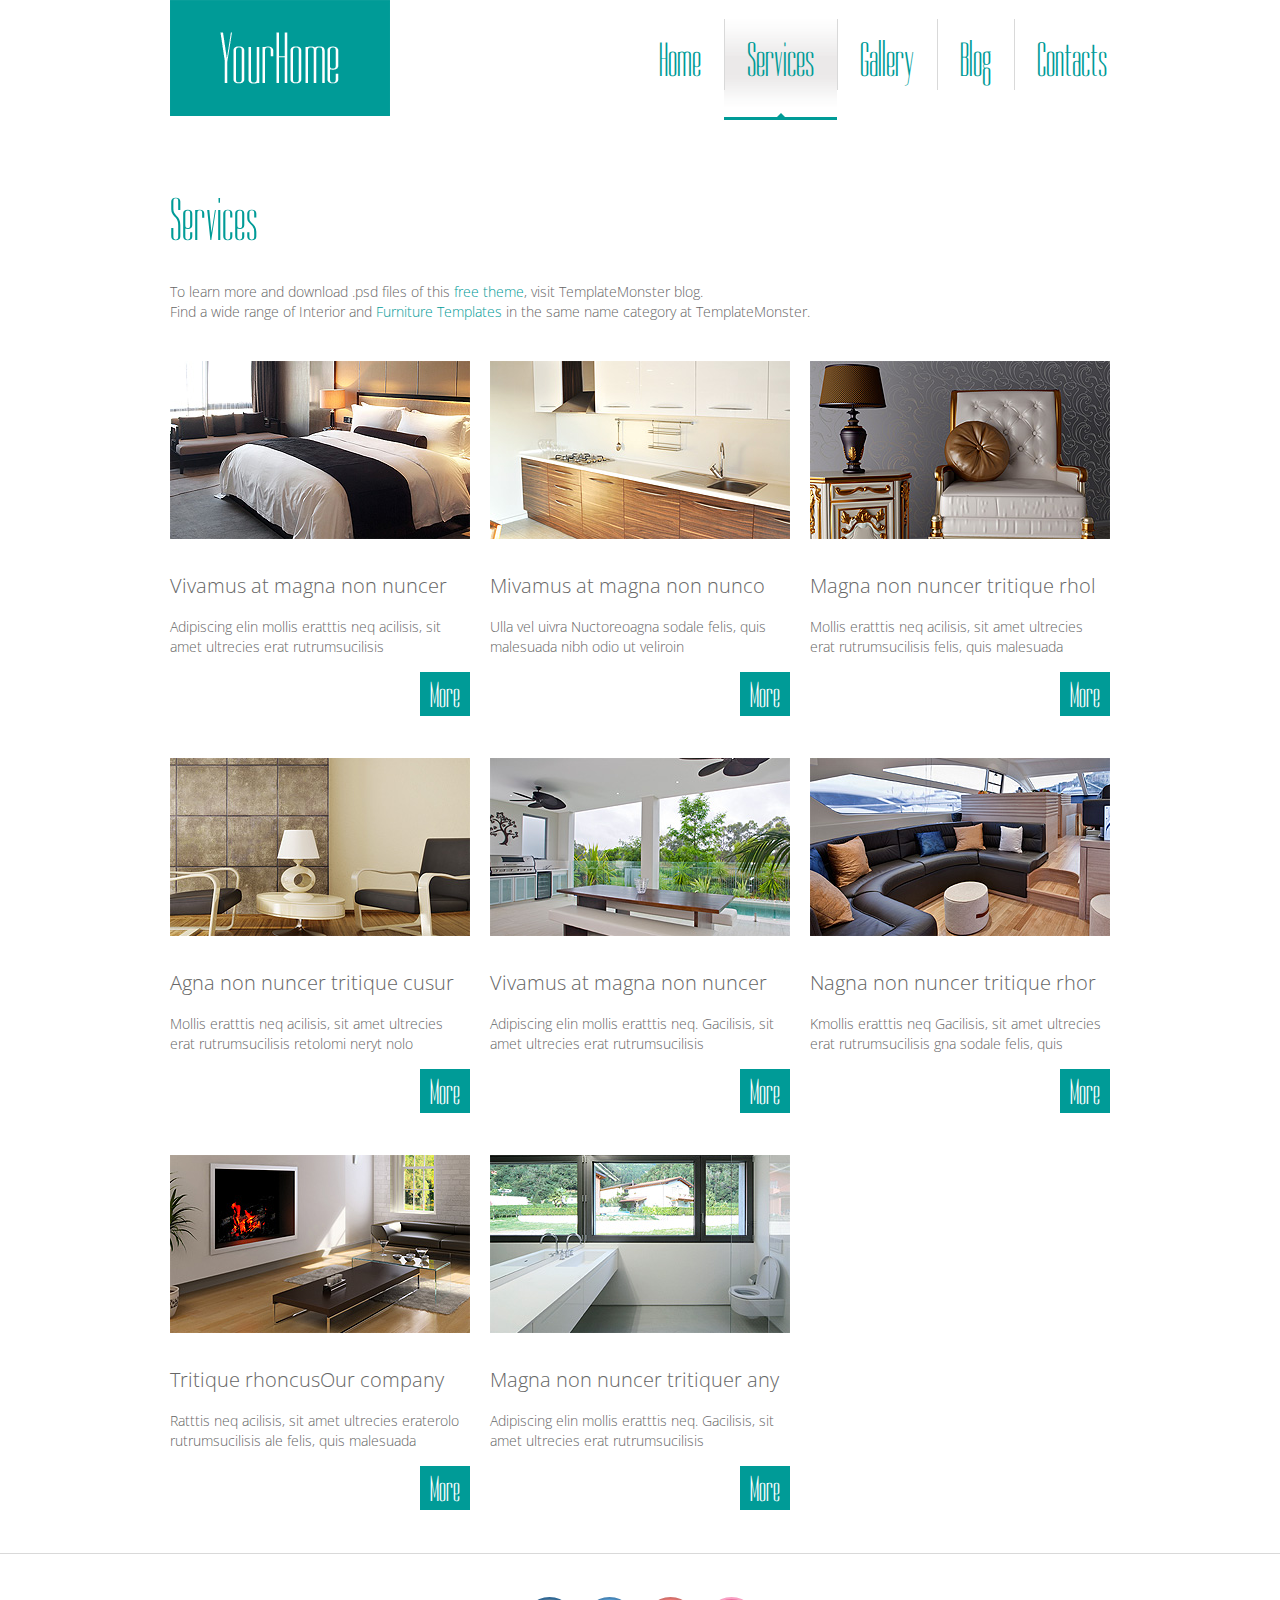
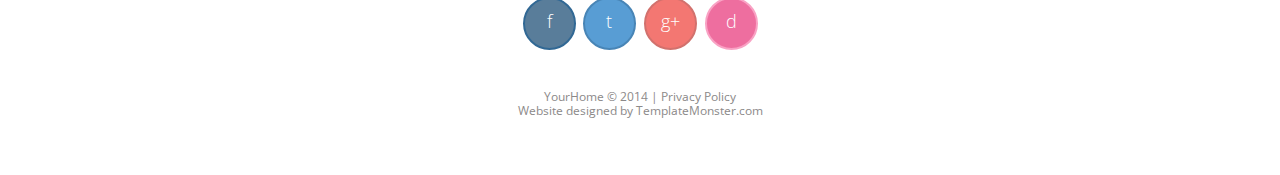
==== piscine_projet/site/index-1.html @ 0c4c8823 "projet piscine" ====
<!DOCTYPE html>
<html lang="en">
     <head>
     <title>Services</title>
     <meta charset="utf-8">
     <meta name = "format-detection" content = "telephone=no" />
     <link rel="icon" href="images/favicon.ico">
     <link rel="shortcut icon" href="images/favicon.ico" />
  <link rel="stylesheet" type="text/css" href="css/tooltipster.css" />
     <link rel="stylesheet" href="css/style.css">
     <script src="js/jquery.js"></script>
     <script src="js/jquery-migrate-1.2.1.js"></script>
     <script src="js/script.js"></script> 
     <script src="js/superfish.js"></script>
     <script src="js/jquery.ui.totop.js"></script>
     <script src="js/jquery.equalheights.js"></script>
     <script src="js/jquery.mobilemenu.js"></script>
     <script src="js/jquery.easing.1.3.js"></script>
      <script src="js/jquery.tooltipster.js"></script>
     <script>
       $(document).ready(function(){
        $().UItoTop({ easingType: 'easeOutQuart' });
        $('.tooltip').tooltipster();
        });
     </script>

     <!--[if lt IE 9]>
       <div style=' clear: both; text-align:center; position: relative;'>
         <a href="http://windows.microsoft.com/en-US/internet-explorer/products/ie/home?ocid=ie6_countdown_bannercode">
           <img src="http://storage.ie6countdown.com/assets/100/images/banners/warning_bar_0000_us.jpg" border="0" height="42" width="820" alt="You are using an outdated browser. For a faster, safer browsing experience, upgrade for free today." />
         </a>
      </div>
      <script src="js/html5shiv.js"></script>
      <link rel="stylesheet" media="screen" href="css/ie.css">


    <![endif]-->
     </head>
     
     <body class="" id="top">
     
<!--==============================header=================================--> 
<header>  
  <div class="container_12">
    <div class="grid_12">
        <h1>
        <a href="index.html">
          <img src="images/logo.png" alt="Your Happy Family">
        </a>
      </h1>
        <div class="menu_block ">
          <nav class="horizontal-nav full-width horizontalNav-notprocessed">
            <ul class="sf-menu">
                 <li><a href="index.html">Home</a></li>
                 <li class="current"><a href="index-1.html">Services</a></li>
                 <li><a href="index-2.html">Gallery</a></li>
                 <li><a href="index-3.html">Blog</a></li>
                 <li><a href="index-4.html">Contacts</a></li>
               </ul>
            </nav>
           <div class="clear"></div>
        </div>
      </div>      
   </div>
</header>
<!--==============================Content=================================-->
<div class="content"><div class="ic">More Website Templates @ TemplateMonster.com - March 10, 2014!</div>
  <div class="container_12">
    <div class="grid_12">
      <h2>Services</h2>
      To learn more and download .psd files of this <span class="col1"><a href="http://blog.templatemonster.com/free-website-templates/">free theme</a></span>, visit TemplateMonster blog. <br>
      Find a wide range of Interior and <span class="col1"><a href="http://www.templatemonster.com/category/interior-furniture/" rel="nofollow">Furniture Templates</a></span> in the same name category at TemplateMonster. 
    </div>
    <div class="clear cl1"></div>
    <div class="serv">
    <div class="grid_4">
      <img src="images/page2_img1.jpg" alt="">
      <div class="text1"><a href="#">Vivamus at magna non nuncer </a></div>Adipiscing elin mollis eratttis neq acilisis, sit amet ultrecies erat rutrumsucilisis 
      <div class="alright"><a href="#" class="btn">More</a></div>
    </div>
    <div class="grid_4">
      <img src="images/page2_img2.jpg" alt="">
      <div class="text1"><a href="#">Mivamus at magna non nunco </a></div>Ulla vel uivra Nuctoreoagna sodale felis, quis malesuada nibh odio ut veliroin 
      <div class="alright"><a href="#" class="btn">More</a></div>
    </div>
    <div class="grid_4">
      <img src="images/page2_img3.jpg" alt="">
      <div class="text1"><a href="#">Magna non nuncer tritique rhol</a></div>Mollis eratttis neq acilisis, sit amet ultrecies erat rutrumsucilisis  felis, quis malesuada 
      <div class="alright"><a href="#" class="btn">More</a></div>
    </div>
    <div class="clear cl1"></div>
    <div class="grid_4">
      <img src="images/page2_img4.jpg" alt="">
      <div class="text1"><a href="#">Agna non nuncer tritique cusur </a></div>Mollis eratttis neq acilisis, sit amet ultrecies erat rutrumsucilisis retolomi neryt nolo
      <div class="alright"><a href="#" class="btn">More</a></div>
    </div>
    <div class="grid_4">
      <img src="images/page2_img5.jpg" alt="">
      <div class="text1"><a href="#">Vivamus at magna non nuncer </a></div>Adipiscing elin mollis eratttis neq. Gacilisis, sit amet ultrecies erat rutrumsucilisis 
      <div class="alright"><a href="#" class="btn">More</a></div>
    </div>
    <div class="grid_4">
      <img src="images/page2_img6.jpg" alt="">
      <div class="text1"><a href="#">Nagna non nuncer tritique rhor </a></div>Kmollis eratttis neq Gacilisis, sit amet ultrecies erat rutrumsucilisis gna sodale felis, quis 
      <div class="alright"><a href="#" class="btn">More</a></div>
    </div>
    <div class="clear cl1"></div>
    <div class="grid_4">
      <img src="images/page2_img7.jpg" alt="">
      <div class="text1"><a href="#">Tritique rhoncusOur company </a></div>Ratttis neq acilisis, sit amet ultrecies eraterolo rutrumsucilisis ale felis, quis malesuada
      <div class="alright"><a href="#" class="btn">More</a></div>
    </div>
    <div class="grid_4">
      <img src="images/page2_img8.jpg" alt="">
      <div class="text1"><a href="#">Magna non nuncer tritiquer any </a></div>Adipiscing elin mollis eratttis neq. Gacilisis, sit amet ultrecies erat rutrumsucilisis 
      <div class="alright"><a href="#" class="btn">More</a></div>
    </div>
    </div>
  </div>
</div>
<!--==============================footer=================================-->
<footer>   
    <div class="container_12">
      
      <div class="grid_12">
         <div class="socials">
      <section id="facebook">
        <a href="#" target="_blank"><span id="fackbook" class="tooltip" title="Link us on Facebook">f</span></a>
        </section>
        <section id="twitter">
        <a href="#" target="_blank"><span id="twitter-default" class="tooltip" title="Follow us on Twitter">t</span></a>
        </section>      
        <section id="google">
        <a href="#" target="_blank"><span id="google-default" class="tooltip" title="Follow us on Google Plus">g<span>+</span></span></a>
        </section>        
        <section id="rss">
        <a href="#" target="_blank"><span id="rss-default" class="tooltip" title="Follow us on Dribble">d</span></a>
        </section>
       
      

        </div>
        <div class="copy">
        YourHome &copy; 2014  |  <a href="#">Privacy Policy</a> <br> Website designed by <a href="http://www.templatemonster.com/" rel="nofollow">TemplateMonster.com  </a>
        </div>
         
      </div>
    </div>  
</footer>
</body>
</html>
---- piscine_projet/site/css/tooltipster.css ----
html {
	 -webkit-font-smoothing: antialiased;
}


/* This is the default Tooltipster theme (feel free to modify or duplicate and create multiple themes!): */
.tooltipster-default {
	border-radius: 5px; 
	border: 2px solid #000;
	background: #4c4c4c;
	color: #fff;
}

/* Use this next selector to style things like font-size and line-height: */
.tooltipster-default .tooltipster-content {
	font-family: Arial, sans-serif;
	font-size: 14px;
	line-height: 16px;
	padding: 8px 10px;
	overflow: hidden;
}

/* This next selector defines the color of the border on the outside of the arrow. This will automatically match the color and size of the border set on the main tooltip styles. Set display: none; if you would like a border around the tooltip but no border around the arrow */
.tooltipster-default .tooltipster-arrow .tooltipster-arrow-border {
	/* border-color: ... !important; */
}


/* If you're using the icon option, use this next selector to style them */
.tooltipster-icon {
	cursor: help;
	margin-left: 4px;
}








/* This is the base styling required to make all Tooltipsters work */
.tooltipster-base {
	padding: 0;
	font-size: 0;
	line-height: 0;
	position: absolute;
	z-index: 9999999;
	pointer-events: none;
	width: auto;
	overflow: visible;
}
.tooltipster-base .tooltipster-content {
	overflow: hidden;
}


/* These next classes handle the styles for the little arrow attached to the tooltip. By default, the arrow will inherit the same colors and border as what is set on the main tooltip itself. */
.tooltipster-arrow {
	display: block;
	text-align: center;
	width: 100%;
	height: 100%;
	position: absolute;
	top: 0;
	left: 0;
	z-index: -1;
}
.tooltipster-arrow span, .tooltipster-arrow-border {
	display: block;
	width: 0; 
	height: 0;
	position: absolute;
}
.tooltipster-arrow-top span, .tooltipster-arrow-top-right span, .tooltipster-arrow-top-left span {
	border-left: 8px solid transparent !important;
	border-right: 8px solid transparent !important;
	border-top: 8px solid;
	bottom: -8px;
}
.tooltipster-arrow-top .tooltipster-arrow-border, .tooltipster-arrow-top-right .tooltipster-arrow-border, .tooltipster-arrow-top-left .tooltipster-arrow-border {
	border-left: 9px solid transparent !important;
	border-right: 9px solid transparent !important;
	border-top: 9px solid;
	bottom: -8px;
}

.tooltipster-arrow-bottom span, .tooltipster-arrow-bottom-right span, .tooltipster-arrow-bottom-left span {
	border-left: 8px solid transparent !important;
	border-right: 8px solid transparent !important;
	border-bottom: 8px solid;
	top: -8px;
}
.tooltipster-arrow-bottom .tooltipster-arrow-border, .tooltipster-arrow-bottom-right .tooltipster-arrow-border, .tooltipster-arrow-bottom-left .tooltipster-arrow-border {
	border-left: 9px solid transparent !important;
	border-right: 9px solid transparent !important;
	border-bottom: 9px solid;
	top: -8px;
}
.tooltipster-arrow-top span, .tooltipster-arrow-top .tooltipster-arrow-border, .tooltipster-arrow-bottom span, .tooltipster-arrow-bottom .tooltipster-arrow-border {
	left: 0;
	right: 0;
	margin: 0 auto;
}
.tooltipster-arrow-top-left span, .tooltipster-arrow-bottom-left span {
	left: 6px;
}
.tooltipster-arrow-top-left .tooltipster-arrow-border, .tooltipster-arrow-bottom-left .tooltipster-arrow-border {
	left: 5px;
}
.tooltipster-arrow-top-right span,  .tooltipster-arrow-bottom-right span {
	right: 6px;
}
.tooltipster-arrow-top-right .tooltipster-arrow-border, .tooltipster-arrow-bottom-right .tooltipster-arrow-border {
	right: 5px;
}
.tooltipster-arrow-left span, .tooltipster-arrow-left .tooltipster-arrow-border {
	border-top: 8px solid transparent !important;
	border-bottom: 8px solid transparent !important; 
	border-left: 8px solid;
	top: 50%;
	margin-top: -7px;
	right: -8px;
}
.tooltipster-arrow-left .tooltipster-arrow-border {
	border-top: 9px solid transparent !important;
	border-bottom: 9px solid transparent !important; 
	border-left: 9px solid;
	margin-top: -8px;
}
.tooltipster-arrow-right span, .tooltipster-arrow-right .tooltipster-arrow-border {
	border-top: 8px solid transparent !important;
	border-bottom: 8px solid transparent !important; 
	border-right: 8px solid;
	top: 50%;
	margin-top: -7px;
	left: -8px;
}
.tooltipster-arrow-right .tooltipster-arrow-border {
	border-top: 9px solid transparent !important;
	border-bottom: 9px solid transparent !important; 
	border-right: 9px solid;
	margin-top: -8px;
}


/* Some CSS magic for the awesome animations - feel free to make your own custom animations and reference it in your Tooltipster settings! */

.tooltipster-fade {
	opacity: 0;
	-webkit-transition-property: opacity;
	-moz-transition-property: opacity;
	-o-transition-property: opacity;
	-ms-transition-property: opacity;
	transition-property: opacity;
}
.tooltipster-fade-show {
	opacity: 1;
}

.tooltipster-grow {
	-webkit-transform: scale(0,0);
	-moz-transform: scale(0,0);
	-o-transform: scale(0,0);
	-ms-transform: scale(0,0);
	transform: scale(0,0);
	-webkit-transition-property: -webkit-transform;
	-moz-transition-property: -moz-transform;
	-o-transition-property: -o-transform;
	-ms-transition-property: -ms-transform;
	transition-property: transform;
	-webkit-backface-visibility: hidden;
}
.tooltipster-grow-show {
	-webkit-transform: scale(1,1);
	-moz-transform: scale(1,1);
	-o-transform: scale(1,1);
	-ms-transform: scale(1,1);
	transform: scale(1,1);
	-webkit-transition-timing-function: cubic-bezier(0.175, 0.885, 0.320, 1);
	-webkit-transition-timing-function: cubic-bezier(0.175, 0.885, 0.320, 1.15); 
	-moz-transition-timing-function: cubic-bezier(0.175, 0.885, 0.320, 1.15); 
	-ms-transition-timing-function: cubic-bezier(0.175, 0.885, 0.320, 1.15); 
	-o-transition-timing-function: cubic-bezier(0.175, 0.885, 0.320, 1.15); 
	transition-timing-function: cubic-bezier(0.175, 0.885, 0.320, 1.15);
}

.tooltipster-swing {
	opacity: 0;
	-webkit-transform: rotateZ(4deg);
	-moz-transform: rotateZ(4deg);
	-o-transform: rotateZ(4deg);
	-ms-transform: rotateZ(4deg);
	transform: rotateZ(4deg);
	-webkit-transition-property: -webkit-transform, opacity;
	-moz-transition-property: -moz-transform;
	-o-transition-property: -o-transform;
	-ms-transition-property: -ms-transform;
	transition-property: transform;
}
.tooltipster-swing-show {
	opacity: 1;
	-webkit-transform: rotateZ(0deg);
	-moz-transform: rotateZ(0deg);
	-o-transform: rotateZ(0deg);
	-ms-transform: rotateZ(0deg);
	transform: rotateZ(0deg);
	-webkit-transition-timing-function: cubic-bezier(0.230, 0.635, 0.495, 1);
	-webkit-transition-timing-function: cubic-bezier(0.230, 0.635, 0.495, 2.4); 
	-moz-transition-timing-function: cubic-bezier(0.230, 0.635, 0.495, 2.4); 
	-ms-transition-timing-function: cubic-bezier(0.230, 0.635, 0.495, 2.4); 
	-o-transition-timing-function: cubic-bezier(0.230, 0.635, 0.495, 2.4); 
	transition-timing-function: cubic-bezier(0.230, 0.635, 0.495, 2.4);
}

.tooltipster-fall {
	top: 0;
	-webkit-transition-property: top;
	-moz-transition-property: top;
	-o-transition-property: top;
	-ms-transition-property: top;
	transition-property: top;
	-webkit-transition-timing-function: cubic-bezier(0.175, 0.885, 0.320, 1);
	-webkit-transition-timing-function: cubic-bezier(0.175, 0.885, 0.320, 1.15); 
	-moz-transition-timing-function: cubic-bezier(0.175, 0.885, 0.320, 1.15); 
	-ms-transition-timing-function: cubic-bezier(0.175, 0.885, 0.320, 1.15); 
	-o-transition-timing-function: cubic-bezier(0.175, 0.885, 0.320, 1.15); 
	transition-timing-function: cubic-bezier(0.175, 0.885, 0.320, 1.15); 
}
.tooltipster-fall-show {
}
.tooltipster-fall.tooltipster-dying {
	-webkit-transition-property: all;
	-moz-transition-property: all;
	-o-transition-property: all;
	-ms-transition-property: all;
	transition-property: all;
	top: 0px !important;
	opacity: 0;
}

.tooltipster-slide {
	left: -40px;
	-webkit-transition-property: left;
	-moz-transition-property: left;
	-o-transition-property: left;
	-ms-transition-property: left;
	transition-property: left;
	-webkit-transition-timing-function: cubic-bezier(0.175, 0.885, 0.320, 1);
	-webkit-transition-timing-function: cubic-bezier(0.175, 0.885, 0.320, 1.15); 
	-moz-transition-timing-function: cubic-bezier(0.175, 0.885, 0.320, 1.15); 
	-ms-transition-timing-function: cubic-bezier(0.175, 0.885, 0.320, 1.15); 
	-o-transition-timing-function: cubic-bezier(0.175, 0.885, 0.320, 1.15); 
	transition-timing-function: cubic-bezier(0.175, 0.885, 0.320, 1.15);
}
.tooltipster-slide.tooltipster-slide-show {
}
.tooltipster-slide.tooltipster-dying {
	-webkit-transition-property: all;
	-moz-transition-property: all;
	-o-transition-property: all;
	-ms-transition-property: all;
	transition-property: all;
	left: 0px !important;
	opacity: 0;
}


/* CSS transition for when contenting is changing in a tooltip that is still open. The only properties that will NOT transition are: width, height, top, and left */
.tooltipster-content-changing {
	opacity: 0.5;
	-webkit-transform: scale(1.1, 1.1);
	-moz-transform: scale(1.1, 1.1);
	-o-transform: scale(1.1, 1.1);
	-ms-transform: scale(1.1, 1.1);
	transform: scale(1.1, 1.1);
}
---- piscine_projet/site/css/style.css ----
@import "reset.css";
@import "skeleton.css";
@import "font-awesome.css";
@import "superfish.css";

@import url(//fonts.googleapis.com/css?family=Open+Sans:400);
@import url(//fonts.googleapis.com/css?family=Open+Sans:300);
@import url(//fonts.googleapis.com/css?family=Open+Sans:600);
@import url(//fonts.googleapis.com/css?family=Dorsa);

html {
	width: 100%;

}
a[href^="tel:"] {
 color: inherit;
 text-decoration: none;
}

* {
	-webkit-text-size-adjust: none;
}

body {
	position: relative;
	min-width: 960px;
    background-color: #fff;
    color: #666;
    font: 300 14px/20px 'Open Sans', sans-serif;
}

.ic {
	border:0;
	float:right;
	background:#fff;
	color:#f00;
	width:50%;
	line-height:10px;
	font-size:10px;
	margin:-220% 0 0 0;
	overflow:hidden;
	padding:0
}

strong {
	font-weight: 700;
}

address {
	font-style: normal;
}

p {
	margin-bottom: 20px;
}

input {
	border-radius: 0 !important;
	outline: none !important;
}


img {
	max-width: 100%;
}



/****Heads****/


h1, h2, h3, h4, h5, h6 {
    font-family: 'Dorsa', sans-serif;
    font-weight: normal;
	color: #009b97;
}

h2 {
    font-size: 60px;
    line-height: 50px;
    padding-top: 76px;
    margin-bottom: 36px;
}

.page1 h2 {
    padding-top: 85px;
    margin-bottom: 23px;
}

h3 {
    font-size: 48px;
    line-height: 50px;
    padding-top: 38px;
}

h3.head1 {
    padding-top: 26px;
    margin-bottom: 20px;
}

h4 {
    padding-top: 28px;
    font-size: 36px;
    line-height: 50px;
    margin-bottom: 14px;
}

h4.head1 {
    padding-top: 120px;
}

ul.list+h4 {
    margin-top: 1px;
}

/****Lists****/


ul {
	padding: 0;
	margin: 0;
	list-style: none;
}

ul.list {
    margin-bottom: 8px;
}


ul.list li {
    padding-left: 22px;
    background: url(../images/marker.png) 0 7px no-repeat;
}

ul.list li+li {
    margin-top: 4px;
}

/****Links****/

a {
	text-decoration: none;
	color: inherit;
	outline: none;
	transition: 0.5s ease;
	-o-transition: 0.5s ease;
	-webkit-transition: 0.5s ease;
}

a:hover {
	color: #009b97;
}

a.btn {
    margin-top: 15px;
    display: inline-block;
    padding: 5px 10px 3px;
    background-color: #009b97;
    color: #fff;
    font: 400 36px/36px 'Dorsa', sans-serif;
}

.page1 a.btn {
    margin-top: 27px;
}

a.btn:hover {
    background-color: #A8A8A8;
}

/****classes****/

.mb0 {
	margin-bottom: 0px !important;
}
.m0 {
	margin: 0 !important;
}
.pad0 {
	padding: 0 !important;
}

.pad1 {
}


.img_inner {
	max-width: 100%;
	-moz-box-sizing: border-box;
	-webkit-box-sizing: border-box;
	-o-box-sizing: border-box;
	box-sizing: border-box;
	margin-bottom: 12px;
	margin-top: 5px;
}


.fleft {
	float: left;
	width: auto !important;
	margin-right: 20px;
	margin-bottom: 0px;
	margin-top: 3px;
}


.oh {
	overflow: hidden;
}
.fright {
	float: right !important;
}
.upp {
	text-transform: uppercase;
}

.alright {
	text-align: right;
}
.center {
	text-align: center;
}
.wrapper, .extra_wrapper {
	overflow: hidden;
}
.clear {
	float: none !important;
	clear: both;
}

.nowrap {
    white-space: nowrap;
}
/*header*/

header {
	display: block;

}


header h1 {
	position: relative;
	text-align: center;
    float: left;
}


header h1 a {
	display: inline-block;
	overflow: hidden;
	width: 220px;
    height: 116px;
	font-size: 0;
	line-height: 0;
	
	text-indent: -999px;
	transition: 0s ease;
	-o-transition: 0s ease;
	-webkit-transition: 0s ease;
}
header h1 a img {
	display: block;
}

.page1_block {
    font-size: 20px;
    font-weight: 300;
    border-bottom: 1px solid #d9d9d9;
    padding-bottom: 33px;
}

/**Content**/

.content {
    padding-bottom: 43px;
}


.tt-grid-wrapper {
    margin-bottom: 6px;
}

.hor {
    padding-top: 43px;
    border-bottom: 1px solid #d9d9d9;
}

.text1 {
    font-size: 20px;
    line-height: 24px;
    font-weight: 300;
    margin-bottom: 19px;
}

.clear.cl1 {
    height: 39px;
}

.serv img {
    margin-bottom: 35px;
}

.serv .clear {
    height: 42px;
}

.gallery {
    overflow: hidden;
    padding-top: 3px;
}

.gallery .clear {
    height: 43px;
}

.blog .text1 {
    margin-bottom: 17px;
}

.blog a.btn {
    position: relative;
    top: 1px;
    margin-bottom: 2px;
    margin-right: 45px;
}

.blog .clear {
    height: 42px;
}

.blog table {
    border-top: 1px solid #d9d9d9;
    width: 100%;
    line-height: 40px;
}

.blog table tr {
    border-bottom: 1px solid #d9d9d9;
}

.blog table .fa {
    font-size: 20px;
    color: #5ec0bd;
    min-width: 24px;
    margin-right: 27px;
    line-height: 40px;
}

.blog table td+td .fa  {
    margin-right: 5px;
}

.blog table td:first-child {
    width: 238px;
}

.blog table td+td+td {
    text-align: right;
}

.blog +.blog  {
    padding-top: 84px;
}

a.gal {
    display: block;
    background: url(../images/magnify.png) center center no-repeat #009b97; 
}

a.gal img {
    transition: 0.5s ease;
    -o-transition: 0.5s ease;
    -webkit-transition: 0.5s ease;
    width: 100%;
    box-shadow: 0 0 0 #fff;
}


a.gal:hover img {
    opacity: 0.2;
}

/**Map**/

.col1 {
    color: #009b97;
}

.col1 a:hover, a.col1:hover {
    color: #666;
}

.map {
    overflow: hidden;
    position: relative;
    padding-top: 3px;
}
 

.map figure {
    position: relative;
	display: block;
	width: 100%;
	-moz-box-sizing: border-box;
	-webkit-box-sizing: border-box;
	-o-box-sizing: border-box;
	box-sizing: border-box;
}

.map figure iframe {
	width: 100%;
	height: 350px;
	max-width: 100%;
}
.map address {
    margin-top: -7px;
    float: left;
	display: block;
}

.map address dt {
    margin-bottom: 20px;
}

.map address+address {
    margin-left: 34px;
}

 address dd span {
	display: inline-block;
	text-align: left;
}

.map address dd span.col1 {
	min-width: 0;
}

a.link-1 {
   color: #8fbf4d;
}

.map a.link-1 {
    display: inline-block;
    margin-left: 22px;
}

a.link-1:hover {
    color: #3e454c;
}



/**Footer**/

footer {
    border-top: 1px solid #d9d9d9;
	display: block;
    text-align: center;
    padding: 0px 0 57px;
    font-size: 12px;
    color: #8c8989;
    line-height: 14px;
}

.socials {
    margin-bottom: 40px;
    font-size: 0;
    line-height: 0;
    padding-top: 43px;
}

.socials a>span {
    display: inline-block;
    width: 49px;
    color: #fff;
    font-size: 18px;
    line-height: 45px;
    height: 49px;
    border-radius: 500px;
    background-color: #597d9a;
    border: 2px solid #316894;
}

.socials section+section {
    margin-left: 7px;
}

.socials * {
    white-space: nowrap !important;
}

.socials section+section>a>span {
    background-color: #589dd4;
    border-color: #4885b6;
}

.socials section+section+section>a>span {
    background-color: #f37772;
    border-color: #d2716d;
}

.socials section+section+section+section>a>span {
    background-color: #ee6e9f;
    border-color: #f9a2c4;
}

.socials section+section+section {
    margin-left: 8px;
}

.socials section {
    display: inline-block;
}


.copy {
    font-weight: normal;
}

#toTop {
    display: none;
    text-decoration: none;
    position: fixed;
    bottom: 40px;
    left: 51%;
    margin-left: 500px;
    overflow: hidden;
    width: 42px;
    height: 45px;
    border: none;
    text-indent: -999px;
    z-index: 20;
    background: url(../images/totop.png) no-repeat left 0;
    transition: 0s ease;
    -o-transition: 0s ease;
    -webkit-transition: 0s ease;
}
#toTop:hover {
    outline: none;
    background-position: right 0;
}

/*==================================RESPONSIVE LAYOUTS===============================================*/


@media only screen and (max-width: 995px) {
 body {
 min-width: 768px;
}


.fl1 {
    float: none;
    margin-left: 0 !important;
    width: auto;
}

 .map figure,  .map figure iframe,  #form input,  #form textarea,  #form .success {
 width: 100% !important;
 float: none !important;
}
 #form .success {
 -moz-box-sizing: border-box;
 -webkit-box-sizing: border-box;
 -o-box-sizing: border-box;
 box-sizing: border-box;
}
 .map figure {
 height: auto !important;
}
 .extra_wrapper {
 overflow: visible;
}

.map figure {
	margin-bottom: 15px;
}

.nowrap {
    white-space: normal;
}


.caption .price {
    display: none;
}

.caption {
    padding-top: 20px;
}


.camera_prev {
    margin-left: -374px;
} 

.camera_next  {
    margin-right: -374px;
}

.fl1.fl2 {
    clear: both;
}



}


@media only screen and (max-width: 767px) {
body {
    min-width: 420px;
}

header {
    -webkit-background-size: auto auto !important;
    -moz-background-size:  auto auto !important;
    -ms-background-size:  auto auto !important;
    -o-background-size:  auto auto !important;
    background-size:  auto auto !important;
}

#bookingForm {
    margin-right: 0;
}

.tmRadio p {
   padding-left: 0;
   padding-top: 10px;
}

.tmRadio {
    margin-left: 0 !important;
}

.tmRadio strong {
    margin-left: 0;
}

#bookingForm > strong + .controlHolder {
    width: 280px;
}

.camera_prev {
    margin-left: 0;
    left: 20px;
    bottom: 60px;
    top: auto;
    margin-top: 0;
} 

.camera_next  {
    margin-right: 0;
    right: 20px;
    bottom: 60px;
    top: auto;
    margin-top: 0;
}


.banner img {
    width: 100%;
}


.banner {
    margin-bottom: 25px;
} 

.block1 {
    margin-bottom: 30px;
}

.map address +address {
    margin-left: 0;
    float: none;
    margin-top: 20px;
}

.socials {
    float: none;
    overflow: hidden;
}

.copy {
    float: none;
    padding-top: 40px;
}

header h1 {
	display: block;
	width: auto;
    position: relative;
	height: auto;
    margin-bottom: 20px;
}

.img_inner {
    width: 100% !important;
    float: none !important;
    margin-right: 0 !important;
    margin-bottom: 20px !important;
}

h1 a {
	max-width: 90%;
}

.img_inner img {
	width: 100%;
}

header h1 {
    float: none;
    text-align: center;
}

header h1 a {
 	width: auto;
 	display: inline-block;
    height: auto;
}


 .map {
 	padding-right: 0px !important;
 }

 .map figure iframe {
 width: 100%;
 height: 300px;
}
 .map address {
 	margin-right: 0;
}

.noresize {
 width: auto !important;
 float: left !important;
 margin-right: 20px !important;
 margin-top: 4px !important;
}

 .img_inner {
 margin-top: 30px;
}

.map address {
    float: none;
}

.ui-datepicker {
    width: 280px;
}

}

@media only screen and (max-width: 479px) {
 body {
 min-width: 300px;
}

#bookingForm > strong + .controlHolder {
    width: 210px;
}

.ui-datepicker {
    left: 50% !important;
    margin-left: -140px;
}

}
---- piscine_projet/site/css/ie.css ----
ul.list1 li .drop, .socials a {
	behavior: url(js/PIE.htc);
	position: relative;
}

.camera_pie {
	display: none !important;
}

.camera_bar {
	position: relative;
}

#pie_0 {
	top: 0px !important;
	height: 6px !important;
	background-color: #009B97 !important;
}

.socials a {
	margin-right: 9px;
}


#form .invalid .error-message, #form .empty .empty-message {
	display: block;
}

#form .error-message, #form .empty-message {
	display: none;
}

a.gal:hover img { 
	filter:progid:DXImageTransform.Microsoft.Alpha(opacity=20);

}

.camera_prev, 
.camera_next,
.camera_play, 
.camera_stop {
	display: none;
}

#camera_wrap:hover .camera_prev,
#camera_wrap:hover .camera_next,
#camera_wrap:hover .camera_play, 
#camera_wrap:hover .camera_stop  {
	display: block;
}
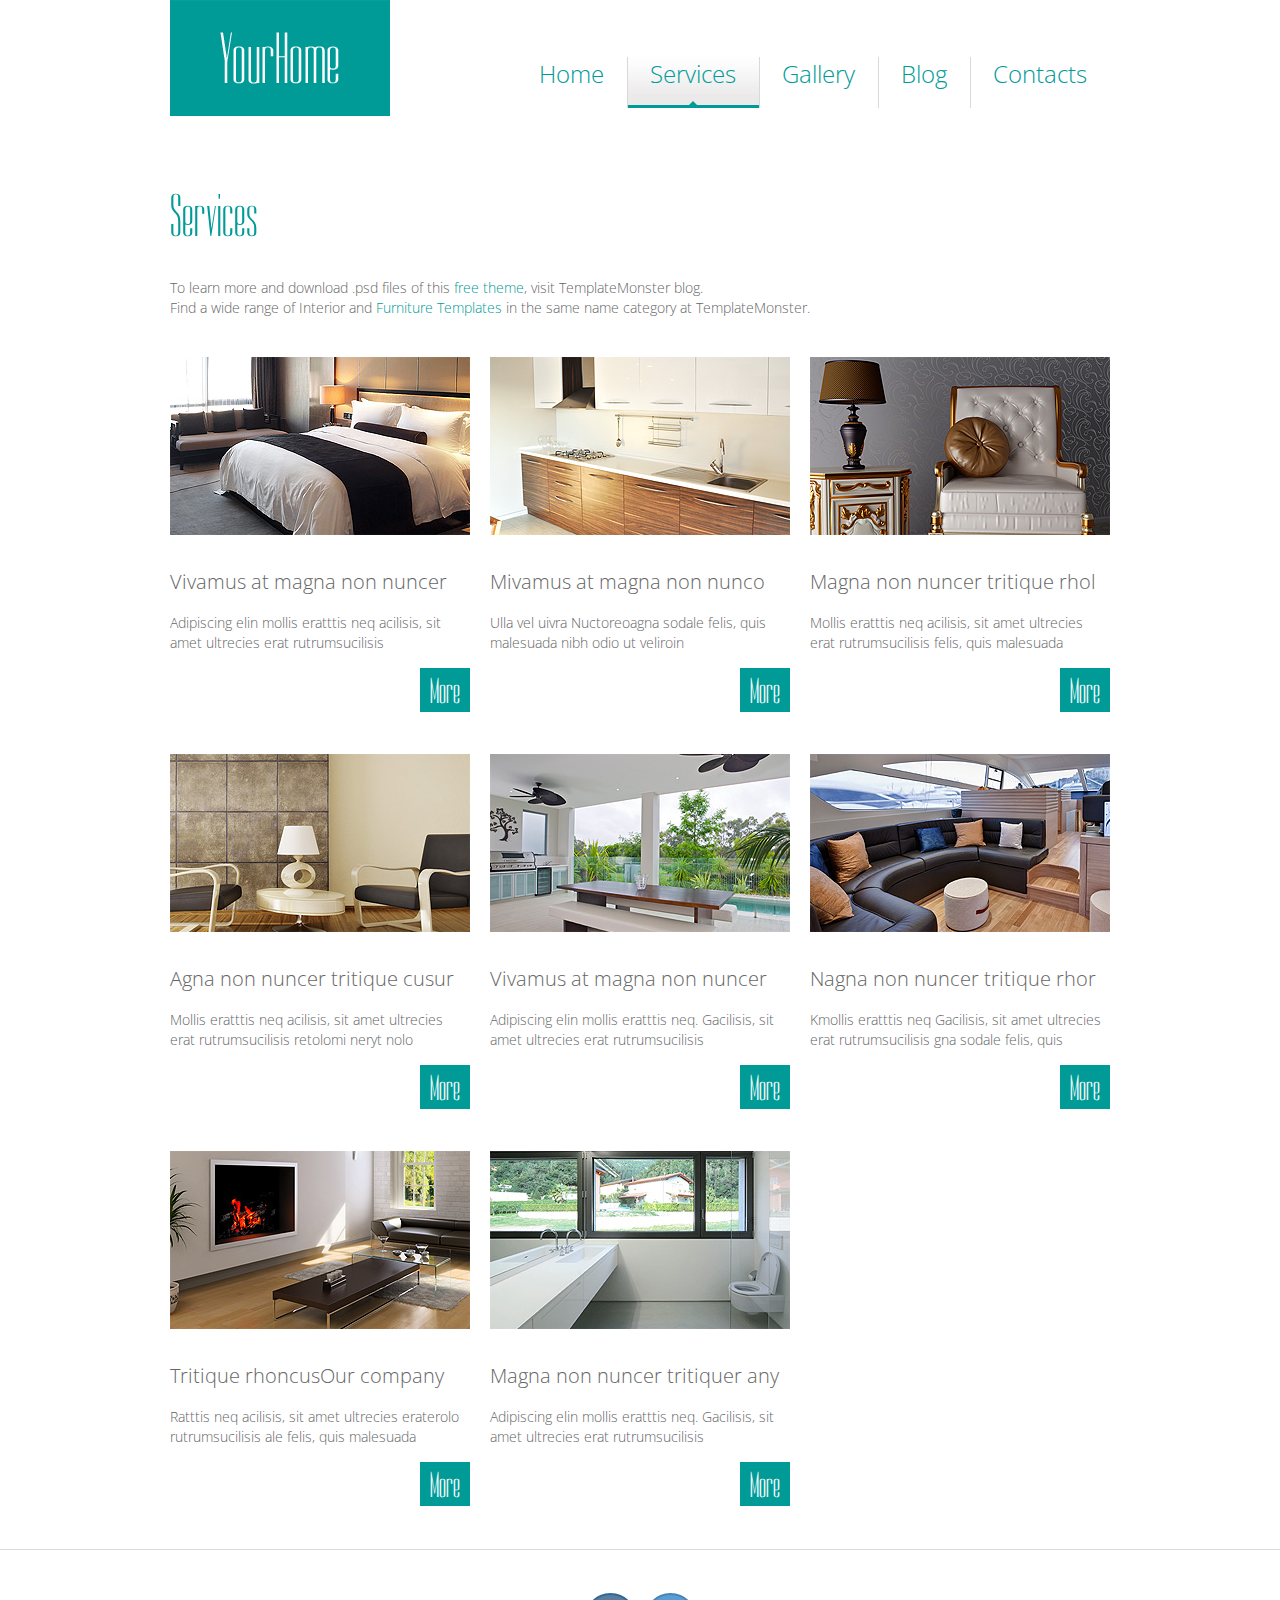
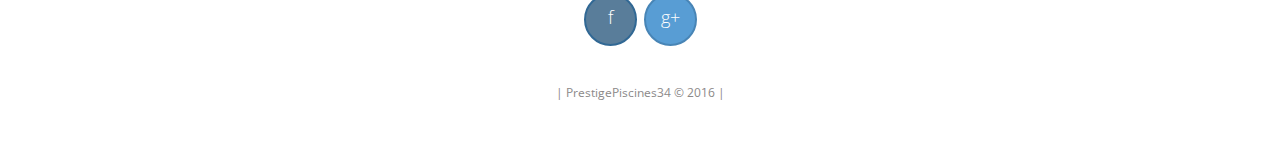
==== commit df96993a: "Changement" ====
--- a/piscine_projet/site/index-1.html
+++ b/piscine_projet/site/index-1.html
@@ -123,25 +123,20 @@
     <div class="container_12">
       
       <div class="grid_12">
-         <div class="socials">
+        <div class="socials">
       <section id="facebook">
-        <a href="#" target="_blank"><span id="fackbook" class="tooltip" title="Link us on Facebook">f</span></a>
+        <a href="https://www.facebook.com/Prestige.piscines/?fref=ts" target="_blank"><span id="fackbook" class="tooltip" title="Suivez nous sur Facebook">f</span></a>
         </section>
-        <section id="twitter">
-        <a href="#" target="_blank"><span id="twitter-default" class="tooltip" title="Follow us on Twitter">t</span></a>
-        </section>      
+        
         <section id="google">
-        <a href="#" target="_blank"><span id="google-default" class="tooltip" title="Follow us on Google Plus">g<span>+</span></span></a>
+        <a href="#" target="_blank"><span id="google-default" class="tooltip" title="Suivez nous sur Google Plus">g<span>+</span></span></a>
         </section>        
-        <section id="rss">
-        <a href="#" target="_blank"><span id="rss-default" class="tooltip" title="Follow us on Dribble">d</span></a>
-        </section>
-       
+            
       
 
         </div>
         <div class="copy">
-        YourHome &copy; 2014  |  <a href="#">Privacy Policy</a> <br> Website designed by <a href="http://www.templatemonster.com/" rel="nofollow">TemplateMonster.com  </a>
+      |   PrestigePiscines34 &copy; 2016  |
         </div>
          
       </div>
--- a/piscine_projet/site/css/style.css
+++ b/piscine_projet/site/css/style.css
@@ -1,4 +1,4 @@
-@import "reset.css";
+ @import "reset.css";
 @import "skeleton.css";
 @import "font-awesome.css";
 @import "superfish.css";
@@ -41,6 +41,17 @@
 	overflow:hidden;
 	padding:0
 }
+
+.logo_prestige {
+    width:110%;
+    margin: 45px -19px;
+}
+
+.menu_block{
+    font-size: 10%
+
+}
+
 
 strong {
 	font-weight: 700;
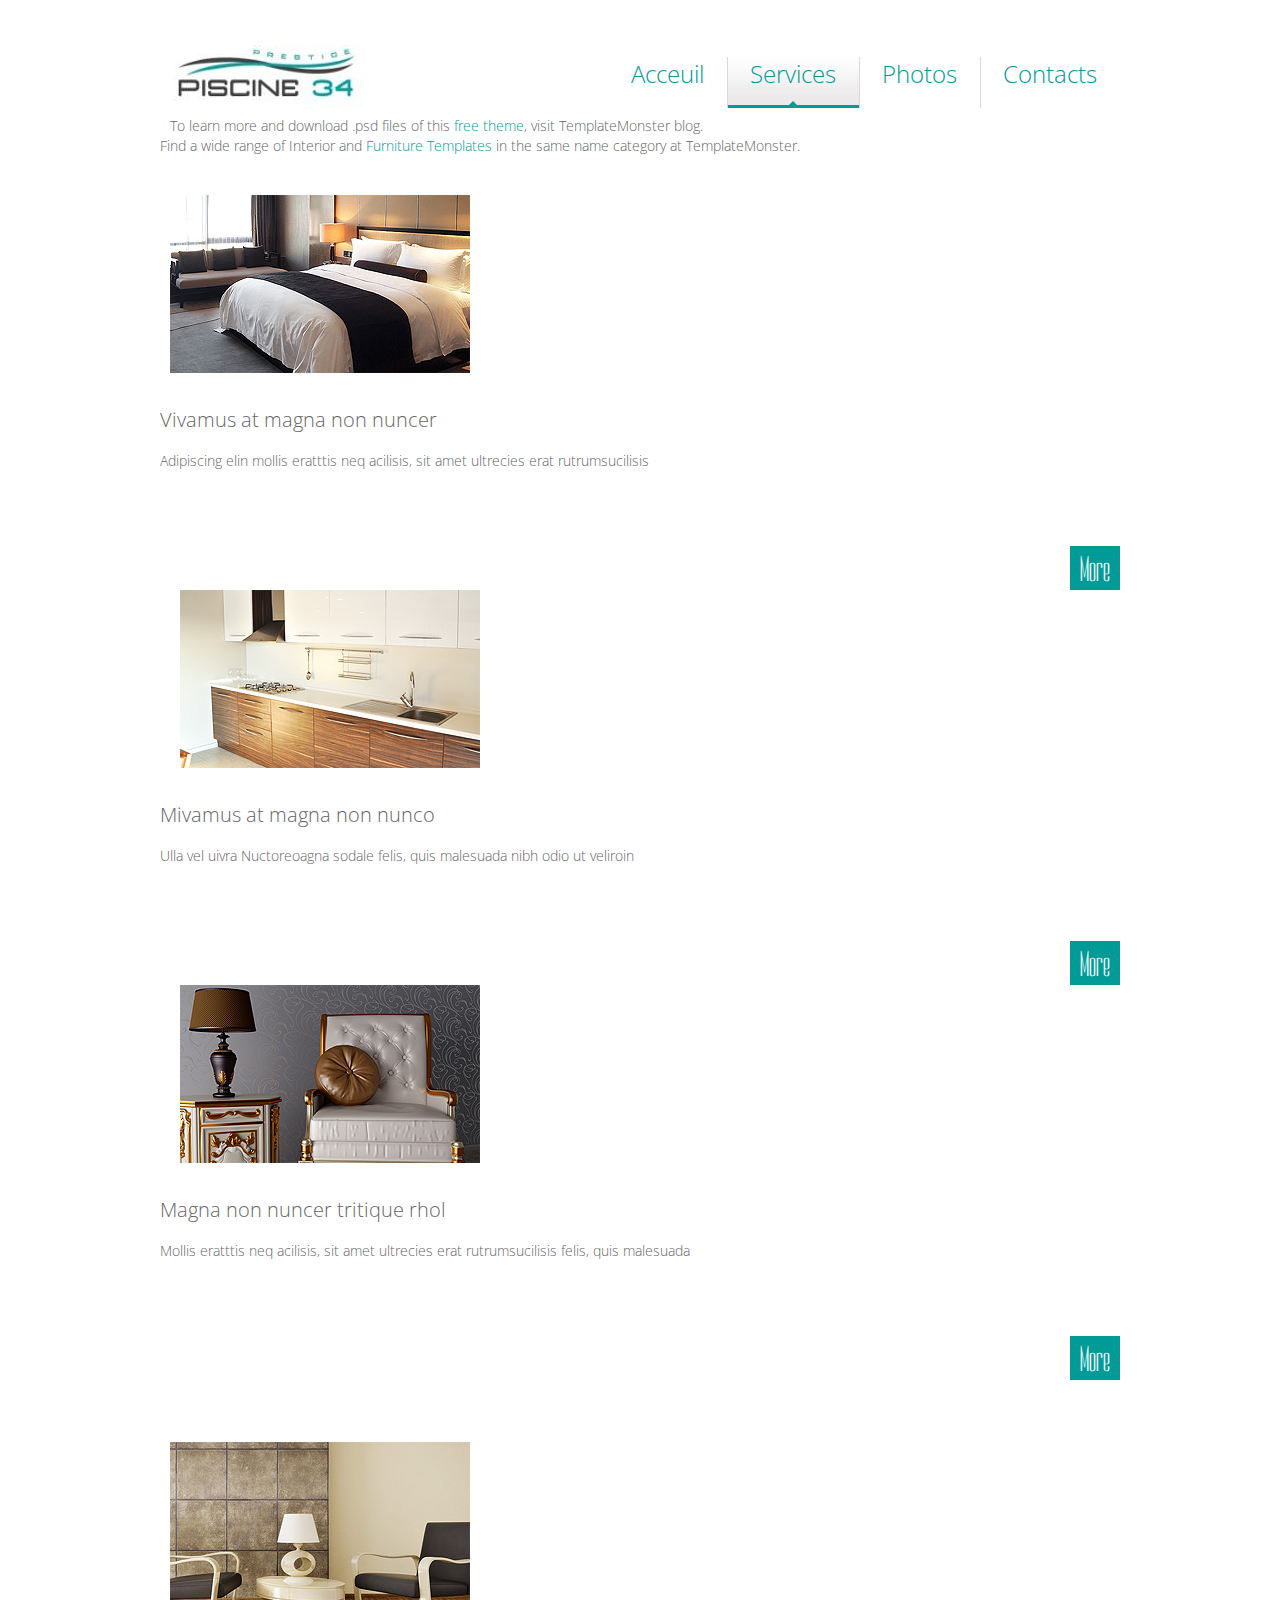
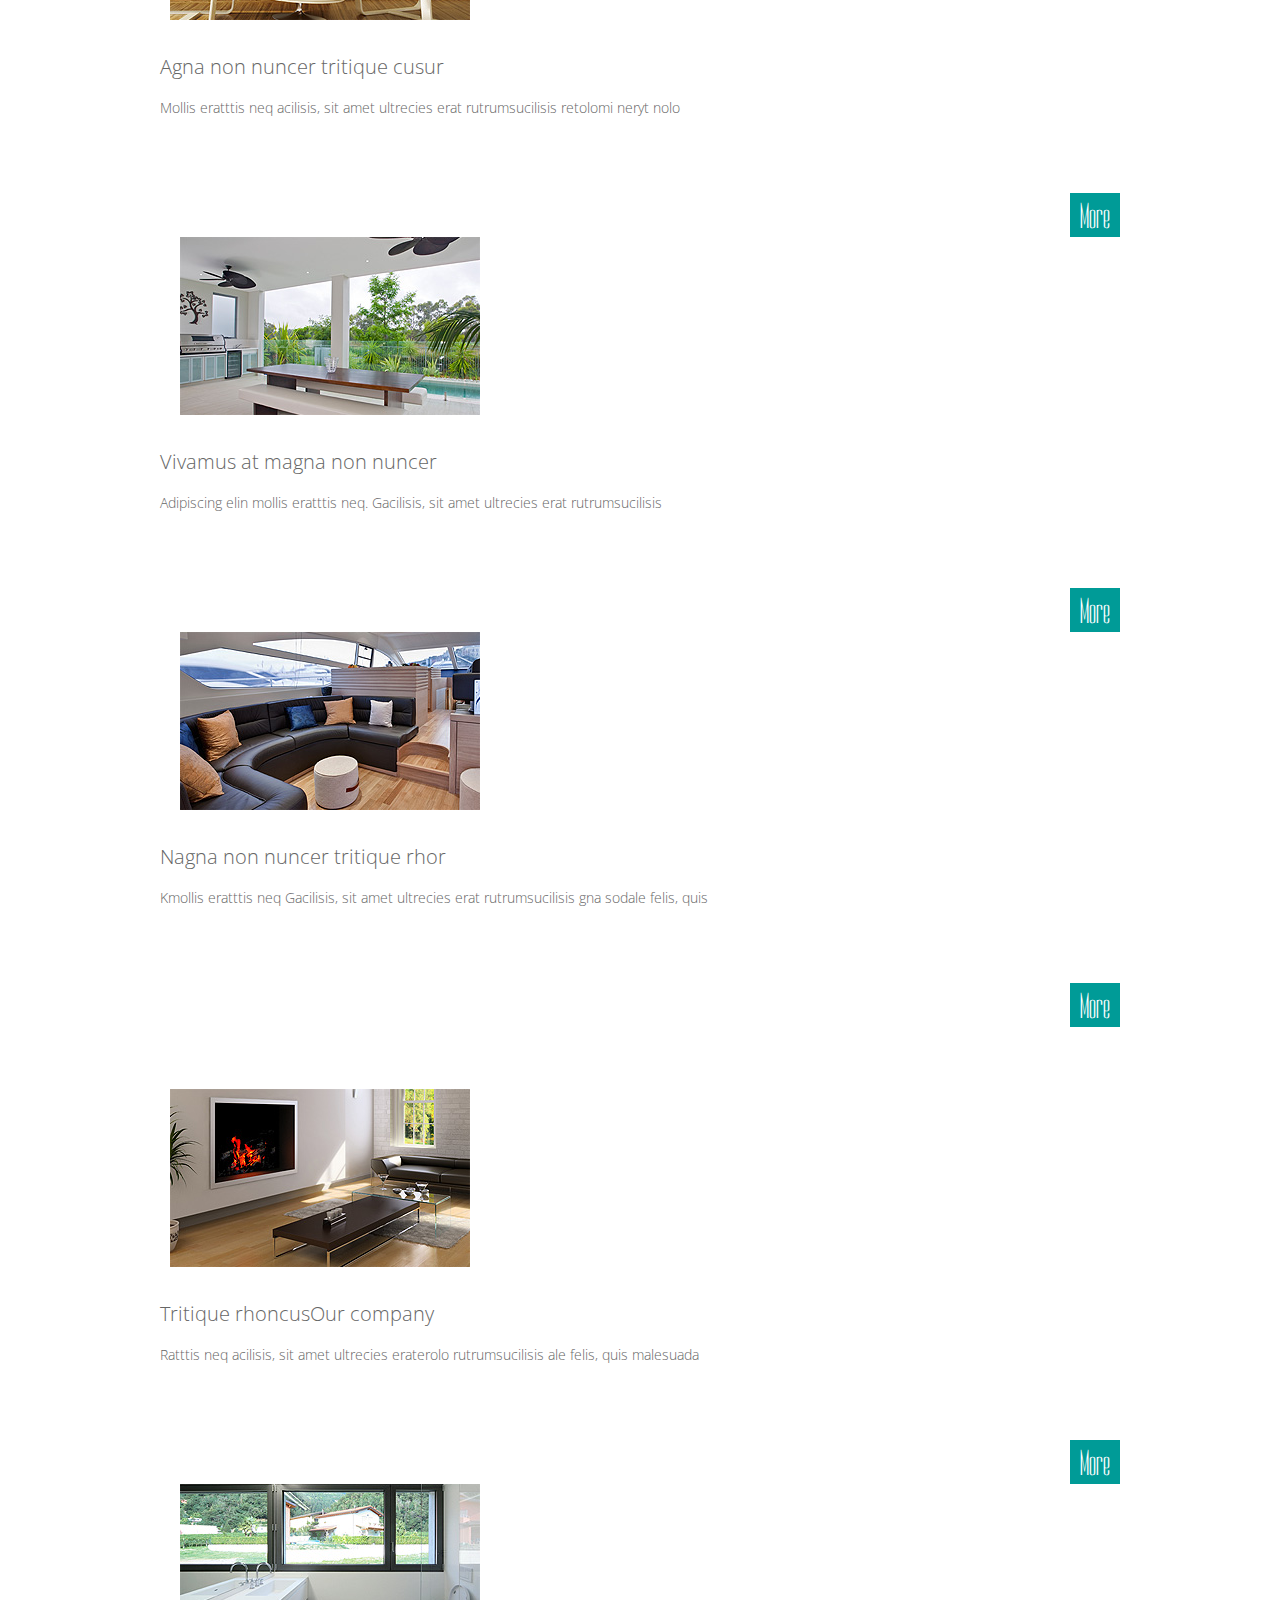
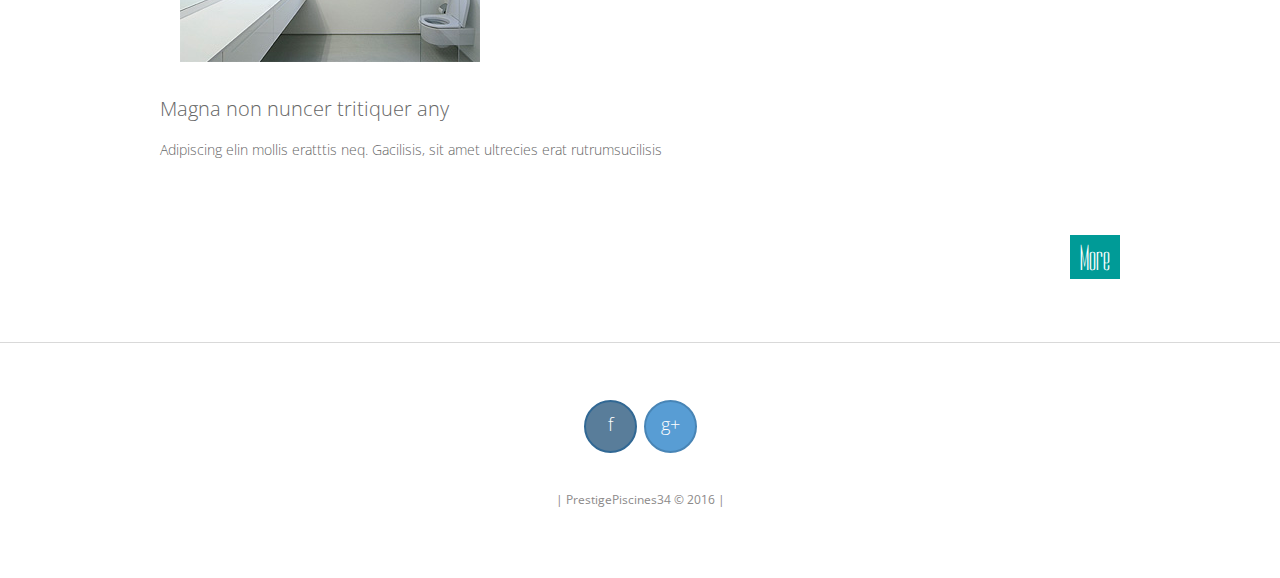
==== commit 4fd0e6a6: "sup des h2 et modfication du contact" ====
--- a/piscine_projet/site/index-1.html
+++ b/piscine_projet/site/index-1.html
@@ -45,16 +45,17 @@
     <div class="grid_12">
         <h1>
         <a href="index.html">
-          <img src="images/logo.png" alt="Your Happy Family">
+          <div class="logo_prestige">
+            <img src="images/logo.jpg" alt="Prestige Piscines 34">
+          </div>
         </a>
       </h1>
         <div class="menu_block ">
           <nav class="horizontal-nav full-width horizontalNav-notprocessed">
             <ul class="sf-menu">
-                 <li><a href="index.html">Home</a></li>
+                 <li><a href="index.html">Acceuil</a></li>
                  <li class="current"><a href="index-1.html">Services</a></li>
-                 <li><a href="index-2.html">Gallery</a></li>
-                 <li><a href="index-3.html">Blog</a></li>
+                 <li><a href="index-2.html">Photos</a></li>
                  <li><a href="index-4.html">Contacts</a></li>
                </ul>
             </nav>
@@ -67,7 +68,7 @@
 <div class="content"><div class="ic">More Website Templates @ TemplateMonster.com - March 10, 2014!</div>
   <div class="container_12">
     <div class="grid_12">
-      <h2>Services</h2>
+      <!--<h2>Services</h2>-->
       To learn more and download .psd files of this <span class="col1"><a href="http://blog.templatemonster.com/free-website-templates/">free theme</a></span>, visit TemplateMonster blog. <br>
       Find a wide range of Interior and <span class="col1"><a href="http://www.templatemonster.com/category/interior-furniture/" rel="nofollow">Furniture Templates</a></span> in the same name category at TemplateMonster. 
     </div>
--- a/piscine_projet/site/css/style.css
+++ b/piscine_projet/site/css/style.css
@@ -163,7 +163,8 @@
 }
 
 a.btn {
-    margin-top: 15px;
+    margin-top: 75px;
+    margin-left: 284px;
     display: inline-block;
     padding: 5px 10px 3px;
     background-color: #009b97;
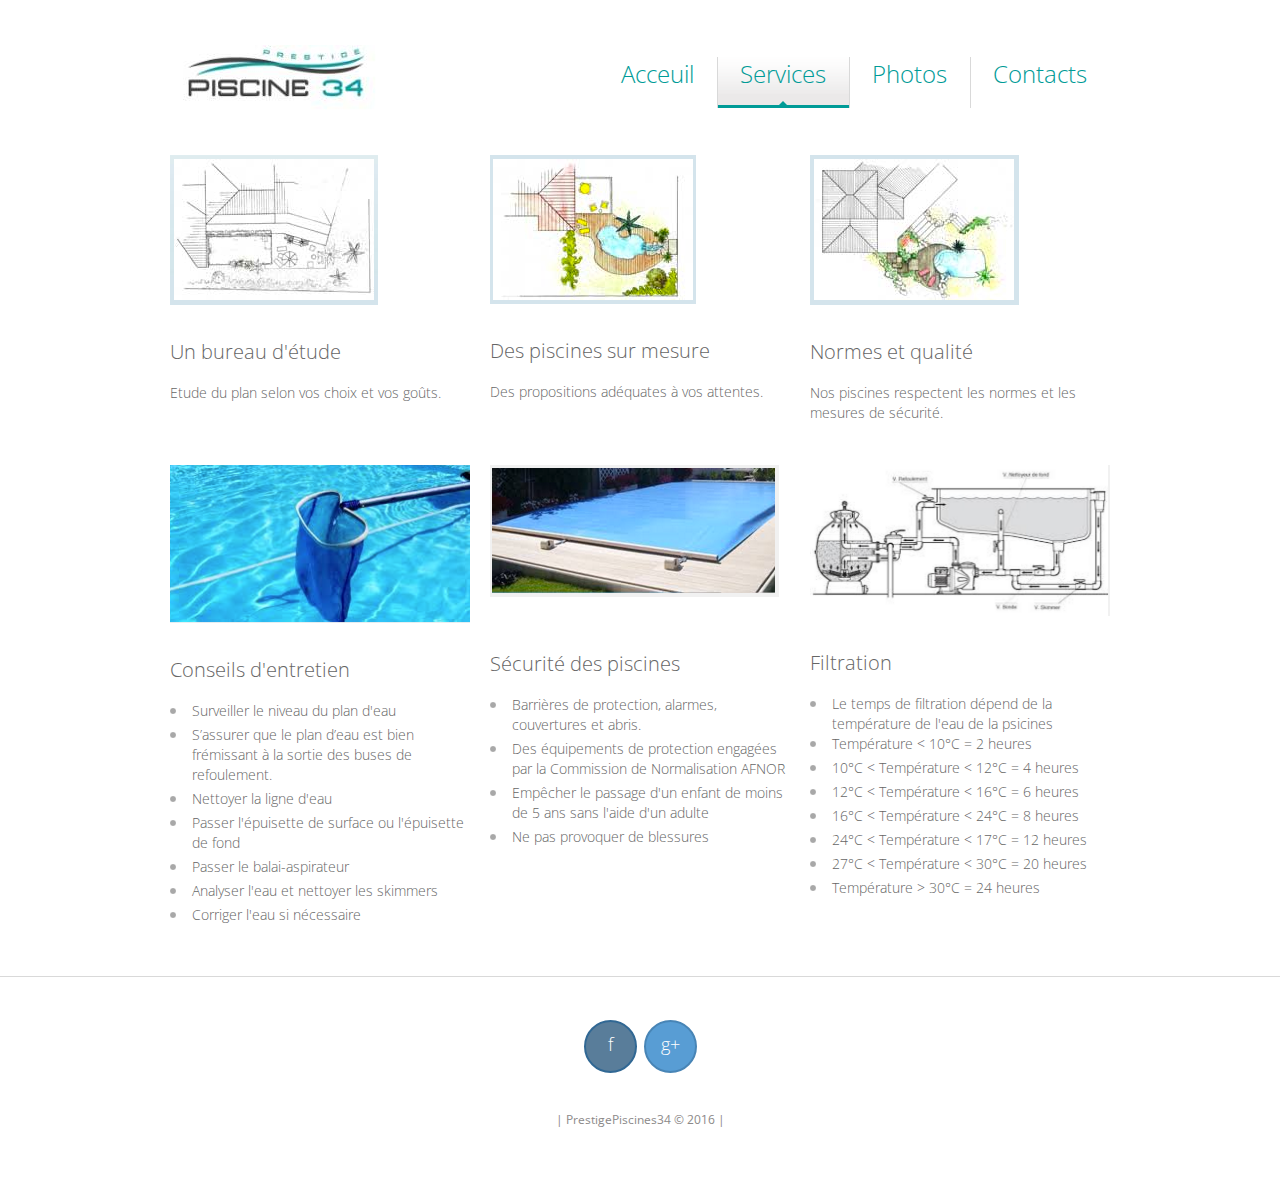
==== commit 346f397a: "Services + Photos + modif index" ====
--- a/piscine_projet/site/index-1.html
+++ b/piscine_projet/site/index-1.html
@@ -1,7 +1,7 @@
 <!DOCTYPE html>
 <html lang="en">
      <head>
-     <title>Services</title>
+     <title>Services - PrestigePiscines34</title>
      <meta charset="utf-8">
      <meta name = "format-detection" content = "telephone=no" />
      <link rel="icon" href="images/favicon.ico">
@@ -65,57 +65,70 @@
    </div>
 </header>
 <!--==============================Content=================================-->
-<div class="content"><div class="ic">More Website Templates @ TemplateMonster.com - March 10, 2014!</div>
+<div class="content"><div class="ic">More Website Templates </div>
   <div class="container_12">
-    <div class="grid_12">
-      <!--<h2>Services</h2>-->
-      To learn more and download .psd files of this <span class="col1"><a href="http://blog.templatemonster.com/free-website-templates/">free theme</a></span>, visit TemplateMonster blog. <br>
-      Find a wide range of Interior and <span class="col1"><a href="http://www.templatemonster.com/category/interior-furniture/" rel="nofollow">Furniture Templates</a></span> in the same name category at TemplateMonster. 
-    </div>
+
     <div class="clear cl1"></div>
     <div class="serv">
     <div class="grid_4">
-      <img src="images/page2_img1.jpg" alt="">
-      <div class="text1"><a href="#">Vivamus at magna non nuncer </a></div>Adipiscing elin mollis eratttis neq acilisis, sit amet ultrecies erat rutrumsucilisis 
-      <div class="alright"><a href="#" class="btn">More</a></div>
+      <img src="images/service1.png" alt="">
+      <div class="text1">Un bureau d'étude </div>Etude du plan selon vos choix et vos goûts.
+<!--       <div class="alright"><a href="#" class="btn">More</a></div> -->
     </div>
     <div class="grid_4">
-      <img src="images/page2_img2.jpg" alt="">
-      <div class="text1"><a href="#">Mivamus at magna non nunco </a></div>Ulla vel uivra Nuctoreoagna sodale felis, quis malesuada nibh odio ut veliroin 
-      <div class="alright"><a href="#" class="btn">More</a></div>
+      <img src="images/service2.png" alt="">
+      <div class="text1">Des piscines sur mesure</div>Des propositions adéquates à vos attentes.
+<!--       <div class="alright"><a href="#" class="btn">More</a></div> -->
     </div>
     <div class="grid_4">
-      <img src="images/page2_img3.jpg" alt="">
-      <div class="text1"><a href="#">Magna non nuncer tritique rhol</a></div>Mollis eratttis neq acilisis, sit amet ultrecies erat rutrumsucilisis  felis, quis malesuada 
-      <div class="alright"><a href="#" class="btn">More</a></div>
+      <img src="images/service3.png" alt="">
+      <div class="text1"><a href="#">Normes et qualité</a></div>Nos piscines respectent les normes et les mesures de sécurité.
+<!--       <div class="alright"><a href="#" class="btn">More</a></div> -->
     </div>
     <div class="clear cl1"></div>
     <div class="grid_4">
-      <img src="images/page2_img4.jpg" alt="">
-      <div class="text1"><a href="#">Agna non nuncer tritique cusur </a></div>Mollis eratttis neq acilisis, sit amet ultrecies erat rutrumsucilisis retolomi neryt nolo
-      <div class="alright"><a href="#" class="btn">More</a></div>
+      <img src="images/service4.png" alt="">
+      <div class="text1">Conseils d'entretien</div>
+      <ul class="list">
+        <li>Surveiller le niveau du plan d'eau</li>
+        <li>S’assurer que le plan d’eau est bien frémissant à la sortie des buses de refoulement.</li>
+        <li>Nettoyer la ligne d'eau</li>
+        <li>Passer l'épuisette de surface ou l'épuisette de fond</li>
+        <li>Passer le balai-aspirateur</li>
+        <li>Analyser l'eau et nettoyer les skimmers</li>
+        <li>Corriger l'eau si nécessaire</li>
+      </ul>
+<!--       <div class="alright"><a href="#" class="btn">More</a></div> -->
     </div>
     <div class="grid_4">
-      <img src="images/page2_img5.jpg" alt="">
-      <div class="text1"><a href="#">Vivamus at magna non nuncer </a></div>Adipiscing elin mollis eratttis neq. Gacilisis, sit amet ultrecies erat rutrumsucilisis 
-      <div class="alright"><a href="#" class="btn">More</a></div>
+      <img src="images/service5.png" alt="">       <br><br>
+      <div class="text1">Sécurité des piscines</div>
+      <ul class="list">
+        <li>Barrières de protection, alarmes, couvertures et abris.</li>
+        <li>Des équipements de protection engagées par la Commission de Normalisation AFNOR</li>
+        <li>Empêcher le passage d'un enfant de moins de 5 ans sans l'aide d'un adulte</li>
+        <li>Ne pas provoquer de blessures</li>
+      </ul>
+<!--       <div class="alright"><a href="#" class="btn">More</a></div> -->
     </div>
     <div class="grid_4">
-      <img src="images/page2_img6.jpg" alt="">
-      <div class="text1"><a href="#">Nagna non nuncer tritique rhor </a></div>Kmollis eratttis neq Gacilisis, sit amet ultrecies erat rutrumsucilisis gna sodale felis, quis 
-      <div class="alright"><a href="#" class="btn">More</a></div>
+      <img src="images/service6.png" alt="">
+      <div class="text1">Filtration</div>
+      <ul class="list">
+        <li>Le temps de filtration dépend de la température de l'eau de la psicines</li>
+          <ul>
+            <li>Température < 10°C = 2 heures</li>
+            <li>10°C < Température < 12°C = 4 heures</li>
+            <li>12°C < Température < 16°C = 6 heures</li>
+            <li>16°C < Température < 24°C = 8 heures</li>
+            <li>24°C < Température < 17°C = 12 heures</li>
+            <li>27°C < Température < 30°C = 20 heures</li>
+            <li> Température > 30°C = 24 heures</li>
+          </ul>
+      </ul>
+      <!--       <div class="alright"><a href="#" class="btn">More</a></div> -->
     </div>
-    <div class="clear cl1"></div>
-    <div class="grid_4">
-      <img src="images/page2_img7.jpg" alt="">
-      <div class="text1"><a href="#">Tritique rhoncusOur company </a></div>Ratttis neq acilisis, sit amet ultrecies eraterolo rutrumsucilisis ale felis, quis malesuada
-      <div class="alright"><a href="#" class="btn">More</a></div>
-    </div>
-    <div class="grid_4">
-      <img src="images/page2_img8.jpg" alt="">
-      <div class="text1"><a href="#">Magna non nuncer tritiquer any </a></div>Adipiscing elin mollis eratttis neq. Gacilisis, sit amet ultrecies erat rutrumsucilisis 
-      <div class="alright"><a href="#" class="btn">More</a></div>
-    </div>
+
     </div>
   </div>
 </div>
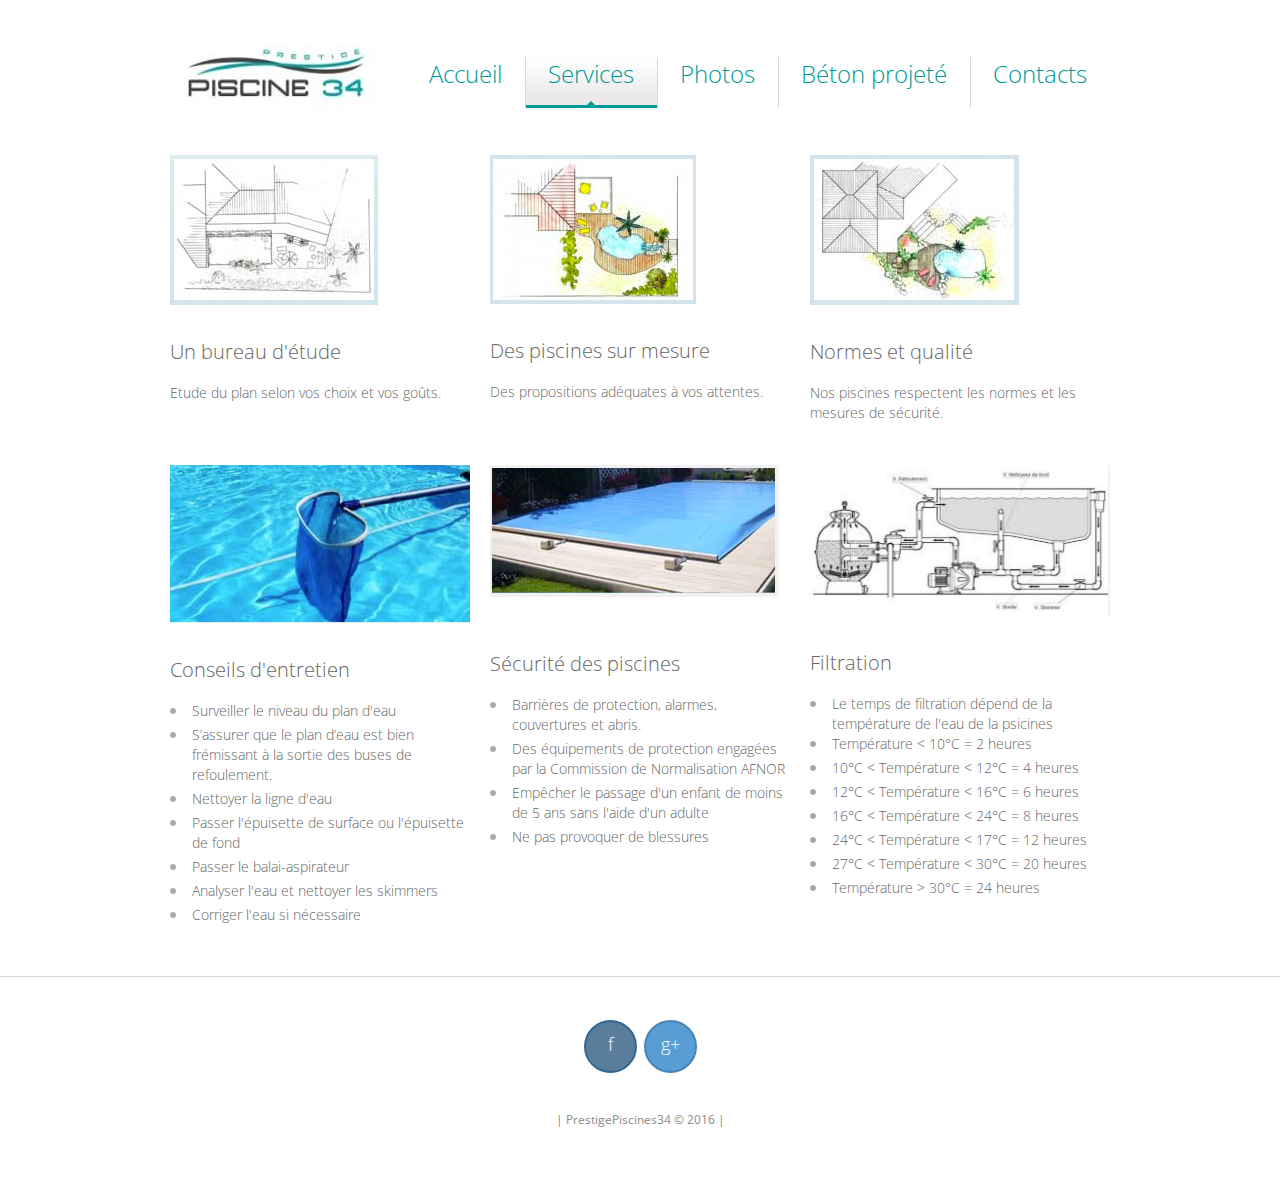
==== commit 1f81d3a7: "bug javascript" ====
--- a/piscine_projet/site/index-1.html
+++ b/piscine_projet/site/index-1.html
@@ -53,9 +53,10 @@
         <div class="menu_block ">
           <nav class="horizontal-nav full-width horizontalNav-notprocessed">
             <ul class="sf-menu">
-                 <li><a href="index.html">Acceuil</a></li>
+                 <li><a href="index.html">Accueil</a></li>
                  <li class="current"><a href="index-1.html">Services</a></li>
                  <li><a href="index-2.html">Photos</a></li>
+                 <li><a href="index-5.html">Béton projeté</a></li>
                  <li><a href="index-4.html">Contacts</a></li>
                </ul>
             </nav>
